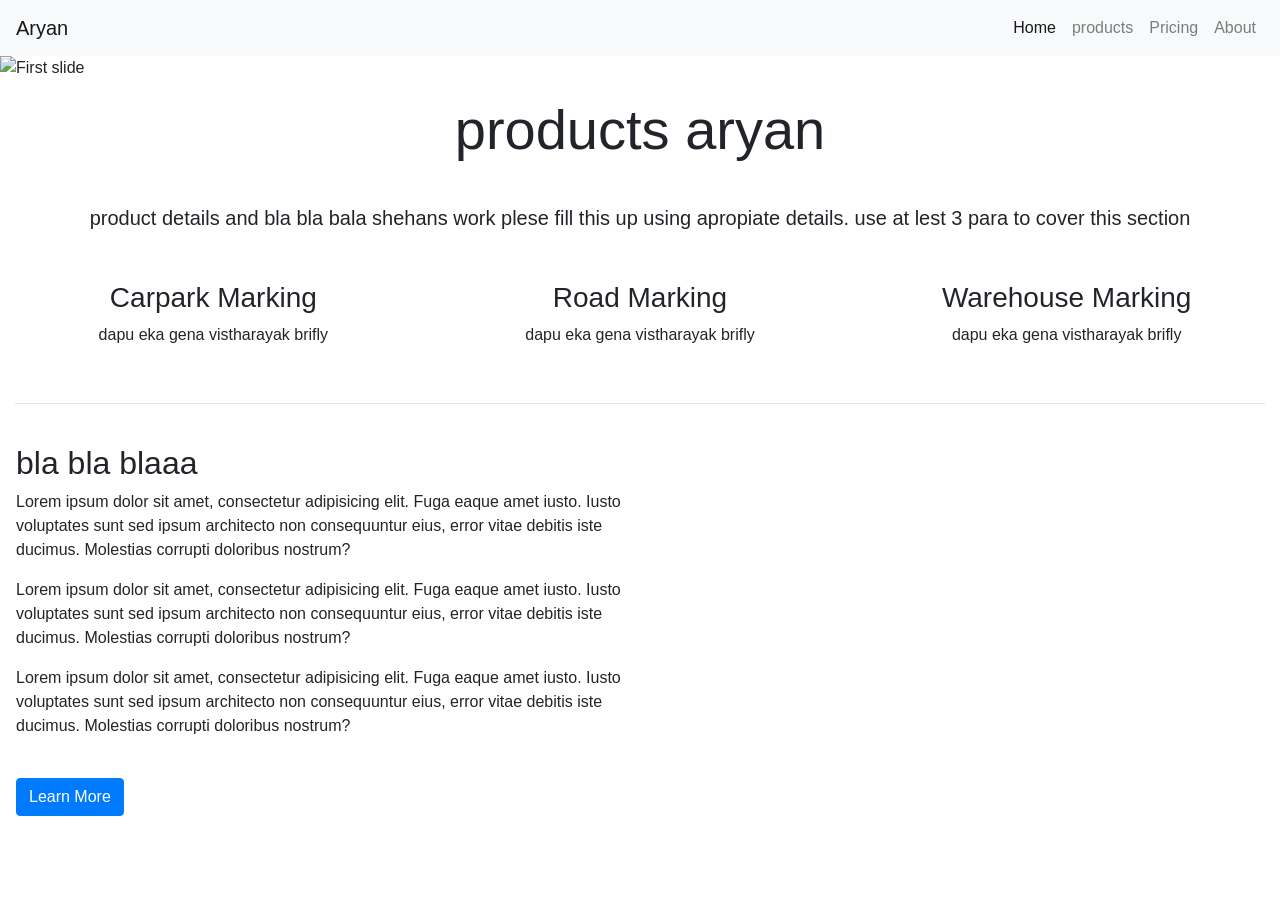
==== index.html @ a060a9cf "first commit" ====
<!DOCTYPE html>
<html lang="en">
<head>
	<meta charset="utf-8">
	<meta name="viewport" content="width=device-width, initial-scale=1">
	<title>Aryan international </title>
	<link rel="stylesheet" href="https://maxcdn.bootstrapcdn.com/bootstrap/4.0.0/css/bootstrap.min.css">
	<script src="https://ajax.googleapis.com/ajax/libs/jquery/3.3.1/jquery.min.js"></script>
	<script src="https://cdnjs.cloudflare.com/ajax/libs/popper.js/1.12.9/umd/popper.min.js"></script>
	<script src="https://maxcdn.bootstrapcdn.com/bootstrap/4.0.0/js/bootstrap.min.js"></script>
	<script src="https://use.fontawesome.com/releases/v5.0.8/js/all.js"></script>
	<link href="style.css" rel="stylesheet">
</head>
<body>

<!-- Navigation -->
<nav class="navbar navbar-expand-md navbar-light bg-light sticky-top">
	<a class="navbar-brand" href="#">Aryan</a>
	<button class="navbar-toggler" type="button" data-toggle="collapse" data-target="#navbarNav" aria-controls="navbarNav"
	 aria-expanded="false" aria-label="Toggle navigation">
		<span class="navbar-toggler-icon"></span>
	</button>
	<div class="collapse navbar-collapse" id="navbarResponsive">
		<ul class="navbar-nav ml-auto">
			<li class="nav-item active">
				<a class="nav-link" href="#">Home </a>
			</li>
			<li class="nav-item">
				<a class="nav-link" href="#">products</a>
			</li>
			<li class="nav-item">
				<a class="nav-link" href="#">Pricing</a>
			</li>
			<li class="nav-item">
				<a class="nav-link" href="#">About</a>
			</li>
		</ul>
	</div>
</nav>

<!--- Image Slider -->

<div id="carouselExampleIndicators" class="carousel slide" data-ride="carousel">
	<ol class="carousel-indicators">
		<li data-target="#carouselExampleIndicators" data-slide-to="0" class="active"></li>
		<li data-target="#carouselExampleIndicators" data-slide-to="1"></li>
		<li data-target="#carouselExampleIndicators" data-slide-to="2"></li>
	</ol>
	<div class="carousel-inner">
		<div class="carousel-item active">
			<img class="d-block w-100" src="./img/background.png" alt="First slide">
			<div class="carousel-caption">
				<h1 class="display-2">bla blaa bla</h1>
				<h3>mr been </h3>
				<button type="button" class="btn btn-light-outline">hiyoo salli</button>
				<button type="button" class="btn btn-primary btn-lg">Get started</button>
			</div>
		</div>
		<div class="carousel-item">
			<img class="d-block w-100" src="./img/background2.png" alt="Second slide">
			<div class="carousel-caption">
				<h1 class="display-2">bla blaa bla</h1>
				<h3>matildaa production bulathsinhala </h3>
				
			</div>
		</div>
		<div class="carousel-item">
			<img class="d-block w-100" src="./img/background3.png" alt="Third slide">
			<div class="carousel-caption">
				<h1 class="display-2">bla blaa bla</h1>
			</div>
		</div>
	</div>
	<a class="carousel-control-prev" href="#carouselExampleIndicators" role="button" data-slide="prev">
		<span class="carousel-control-prev-icon" aria-hidden="true"></span>
		<span class="sr-only">Previous</span>
	</a>
	<a class="carousel-control-next" href="#carouselExampleIndicators" role="button" data-slide="next">
		<span class="carousel-control-next-icon" aria-hidden="true"></span>
		<span class="sr-only">Next</span>
	</a>
</div>
<!--- Jumbotron -->


<!--- product Section -->
<div class="container-fluid padding">
	<div class="row welcome text-center">
		<div class="col-12">
			<h1 class="display-4">products aryan</h1>

		</div>
		<hr>
		<div class="col-12">
			<p class="lead">
				product details and bla bla bala shehans work plese fill this up using apropiate details. use at lest 3 para to cover this section
			</p>
		</div>
	</div>
</div>


<!--- Three Column Section -->
 <div class="container-fluid padding">
	 <div class="row text-center padding">
		 <div class="col-xs-12 col-sm-6 col-md-4">
			<i class="fas fa-eraser"></i>
				<h3>Carpark Marking</h3>
				<p>dapu eka gena vistharayak brifly</p>
		 </div>
		<div class="col-xs-12 col-sm-6 col-md-4">
			<i class="fas fa-align-justify"></i>
			<!-- font awsome icon<i class="fas fa-fill-drip"></i> -->
			<!-- <img src="./img/r1.jpeg" alt=""> -->
			<h3>Road Marking</h3>
			<p>dapu eka gena vistharayak brifly</p>
		</div>
		<div class="col-sm-12 col-md-4">
			<i class="fas fa-building"></i>
			<h3>Warehouse Marking</h3>
			<p>dapu eka gena vistharayak brifly</p>
		</div>
	 </div>
	 <hr class="my-4">
 </div>

<!--- Two Column Section -->
<div class="container-fluid padding">
	<div class="row padding">
		<div class="col-lg-6">
			<h2>bla bla blaaa</h2>
			<p>Lorem ipsum dolor sit amet, consectetur adipisicing elit. Fuga eaque amet iusto. Iusto voluptates sunt sed ipsum architecto non consequuntur eius, error vitae debitis iste ducimus. Molestias corrupti doloribus nostrum?</p>
			<p>Lorem ipsum dolor sit amet, consectetur adipisicing elit. Fuga eaque amet iusto. Iusto voluptates sunt sed ipsum architecto non consequuntur eius, error vitae debitis iste ducimus. Molestias corrupti doloribus nostrum?</p>
			<p>Lorem ipsum dolor sit amet, consectetur adipisicing elit. Fuga eaque amet iusto. Iusto voluptates sunt sed ipsum architecto non consequuntur eius, error vitae debitis iste ducimus. Molestias corrupti doloribus nostrum?</p>
			<br>
			<a href="#" class="btn btn-primary">Learn More</a>
		</div>
		<div class="col-lg-6">
			<img src="./img/desk.png" class="img-fluid" alt="">
		</div>
	</div>
</div>

<!--- Fixed background -->


<!--- Emoji Section -->

  
<!--- Meet the team -->


<!--- Cards -->


<!--- Two Column Section -->


<!--- Connect -->


<!--- Footer -->


</body>
</html>
---- style.css ----
@import url('https://fonts.googleapis.com/css?family=Poppins:400,500,700');











/*---Media Queries --*/
@media (max-width: 992px) {

  }
@media (max-width: 768px) {
  
}
@media (max-width: 576px) {
  
}


/*---Firefox Bug Fix --*/
.carousel-item {
  transition: -webkit-transform 0.5s ease;
  transition: transform 0.5s ease;
  transition: transform 0.5s ease, -webkit-transform 0.5s ease;
  -webkit-backface-visibility: visible;
  backface-visibility: visible;
}
/*--- Fixed Background Image --*/
figure {
  position: relative;
  width: 100%;
  height: 60%;
  margin: 0!important;
}
.fixed-wrap {
  clip: rect(0, auto, auto, 0);
  position: absolute;
  top: 0;
  left: 0;
  width: 100%;
  height: 100%;
}
#fixed {
  background-image: url('img/mac.png');
  position: fixed;
  display: block;
  top: 0;
  left: 0;
  width: 100%;
  height: 100%;
  background-size: cover;
  background-position: center center;
  -webkit-transform: translateZ(0);
          transform: translateZ(0);
  will-change: transform;
}
/*--- Bootstrap Padding Fix --*/
[class*="col-"] {
    padding: 1rem;
}





/*
Extra small (xs) devices (portrait phones, less than 576px)
No media query since this is the default in Bootstrap

Small (sm) devices (landscape phones, 576px and up)
@media (min-width: 576px) { ... }

Medium (md) devices (tablets, 768px and up)
@media (min-width: 768px) { ... }

Large (lg) devices (desktops, 992px and up)
@media (min-width: 992px) { ... }

Extra (xl) large devices (large desktops, 1200px and up)
@media (min-width: 1200px) { ... }
*/
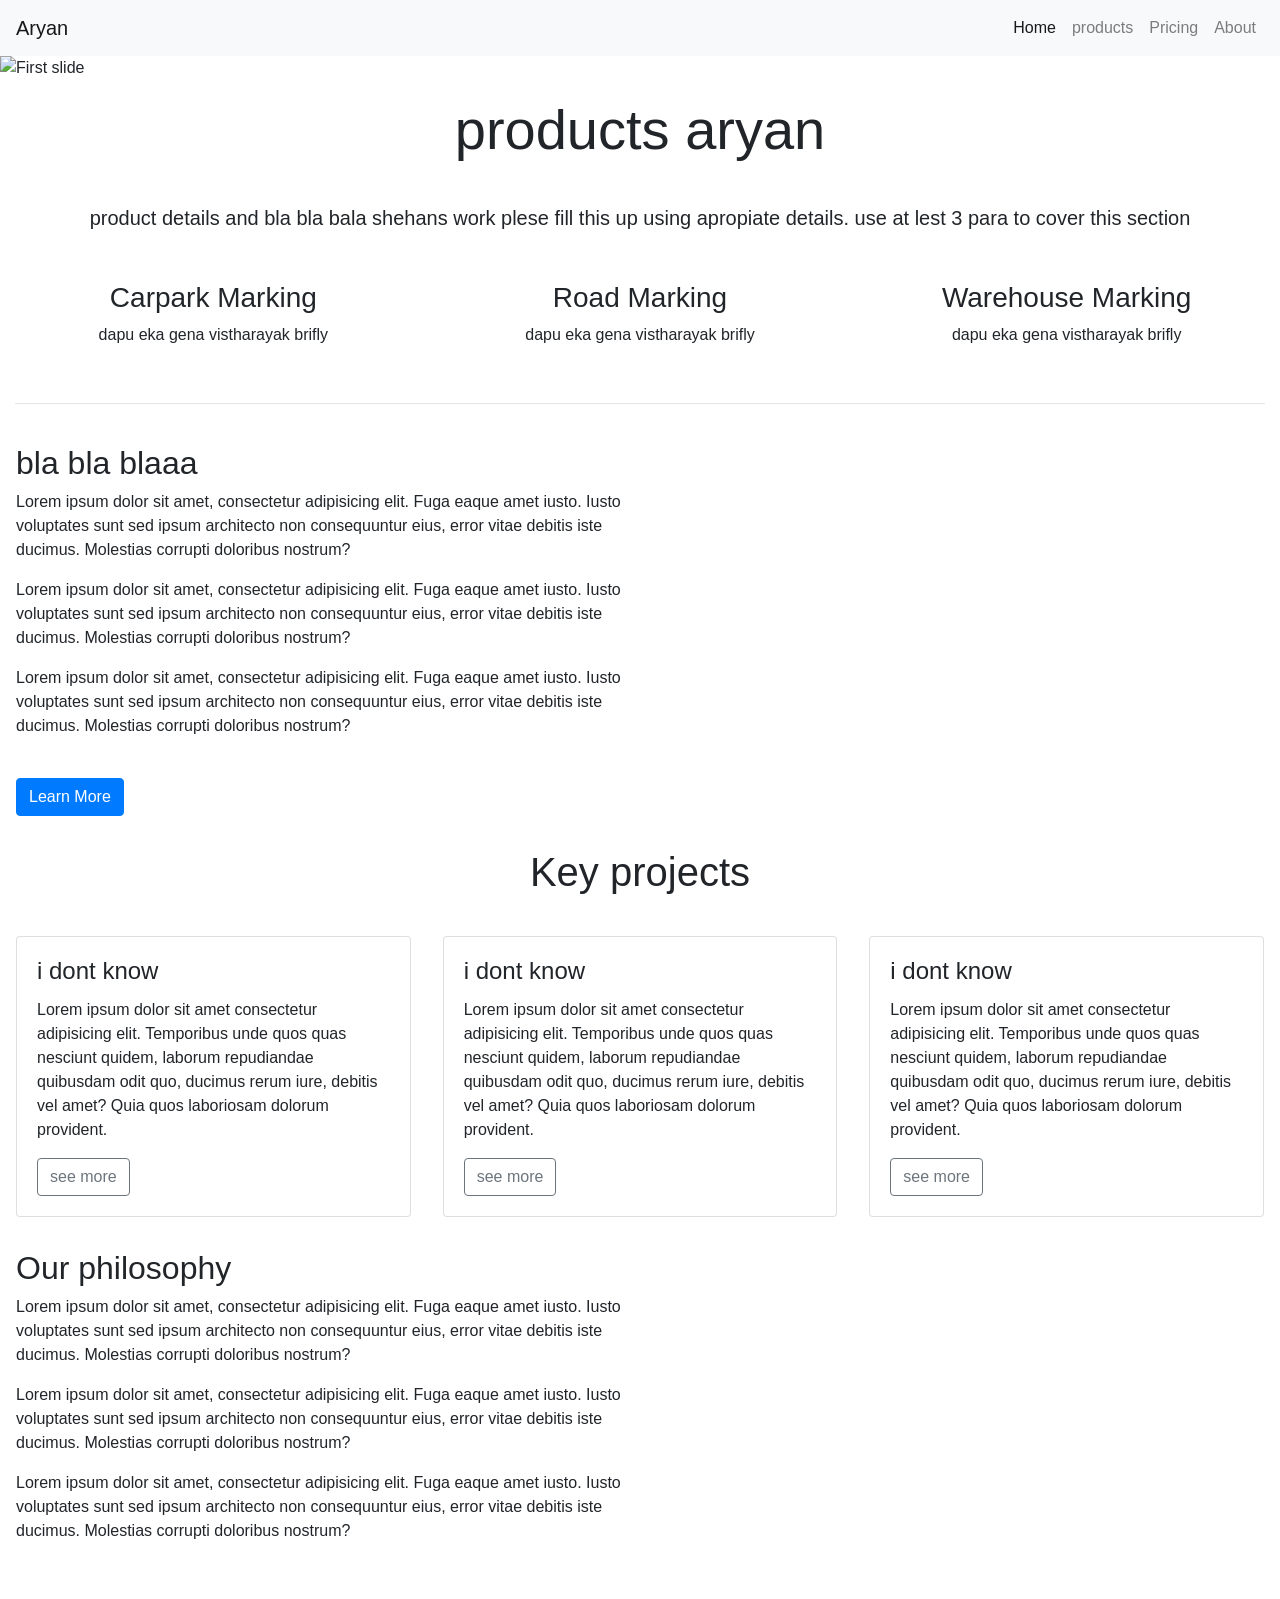
==== commit dbba8e99: "improve 1" ====
--- a/index.html
+++ b/index.html
@@ -142,18 +142,89 @@
 </div>
 
 <!--- Fixed background -->
-
+<figure>
+	<div class="fixed-wrap">
+  <div class="fixed"></div>
+	</div>
+</figure>
 
 <!--- Emoji Section -->
 
   
-<!--- Meet the team -->
-
+<!--- projects -->
+<div class="container-fluid padding">
+	<div class="row welcome text-center">
+		<div class="col-12">
+			<h1>Key projects</h1>
+		</div>
+	</div>
+</div>
 
 <!--- Cards -->
-
+<div class="container-fluid padding">
+	<div class="row padding">
+		<div class="col-md-4">
+			<div class="card">
+				<img src="./img/team2.png" alt="" class="card-img-top">
+				<div class="card-body">
+					<h4 class="card-title">i dont know</h4>
+					<p class="card-text">
+						Lorem ipsum dolor sit amet consectetur adipisicing elit. Temporibus unde quos quas nesciunt quidem, laborum repudiandae quibusdam odit quo, ducimus rerum iure, debitis vel amet? Quia quos laboriosam dolorum provident.
+					</p>
+                  <a href="" class="btn btn-outline-secondary">see more</a>
+				</div>
+			</div>
+		</div>
+	<div class="col-md-4">
+		<div class="card">
+			<img src="./img/team2.png" alt="" class="card-img-top">
+			<div class="card-body">
+				<h4 class="card-title">i dont know</h4>
+				<p class="card-text">
+					Lorem ipsum dolor sit amet consectetur adipisicing elit. Temporibus unde quos quas nesciunt quidem, laborum
+					repudiandae quibusdam odit quo, ducimus rerum iure, debitis vel amet? Quia quos laboriosam dolorum provident.
+				</p>
+				<a href="" class="btn btn-outline-secondary">see more</a>
+			</div>
+		</div>
+	</div>
+<div class="col-md-4">
+	<div class="card">
+		<img src="./img/team2.png" alt="" class="card-img-top">
+		<div class="card-body">
+			<h4 class="card-title">i dont know</h4>
+			<p class="card-text">
+				Lorem ipsum dolor sit amet consectetur adipisicing elit. Temporibus unde quos quas nesciunt quidem, laborum
+				repudiandae quibusdam odit quo, ducimus rerum iure, debitis vel amet? Quia quos laboriosam dolorum provident.
+			</p>
+			<a href="" class="btn btn-outline-secondary">see more</a>
+		</div>
+	</div>
+</div>
+
+
+	</div>
+</div>
 
 <!--- Two Column Section -->
+<div class="container-fluid padding">
+	<div class="row padding">
+		<div class="col-lg-6">
+			<h2>Our philosophy</h2>
+			<p>Lorem ipsum dolor sit amet, consectetur adipisicing elit. Fuga eaque amet iusto. Iusto voluptates sunt sed ipsum
+				architecto non consequuntur eius, error vitae debitis iste ducimus. Molestias corrupti doloribus nostrum?</p>
+			<p>Lorem ipsum dolor sit amet, consectetur adipisicing elit. Fuga eaque amet iusto. Iusto voluptates sunt sed ipsum
+				architecto non consequuntur eius, error vitae debitis iste ducimus. Molestias corrupti doloribus nostrum?</p>
+			<p>Lorem ipsum dolor sit amet, consectetur adipisicing elit. Fuga eaque amet iusto. Iusto voluptates sunt sed ipsum
+				architecto non consequuntur eius, error vitae debitis iste ducimus. Molestias corrupti doloribus nostrum?</p>
+			<br>
+			
+		</div>
+		<div class="col-lg-6">
+			<img src="./img/desk.png" class="img-fluid" alt="">
+		</div>
+	</div>
+</div>
 
 
 <!--- Connect -->
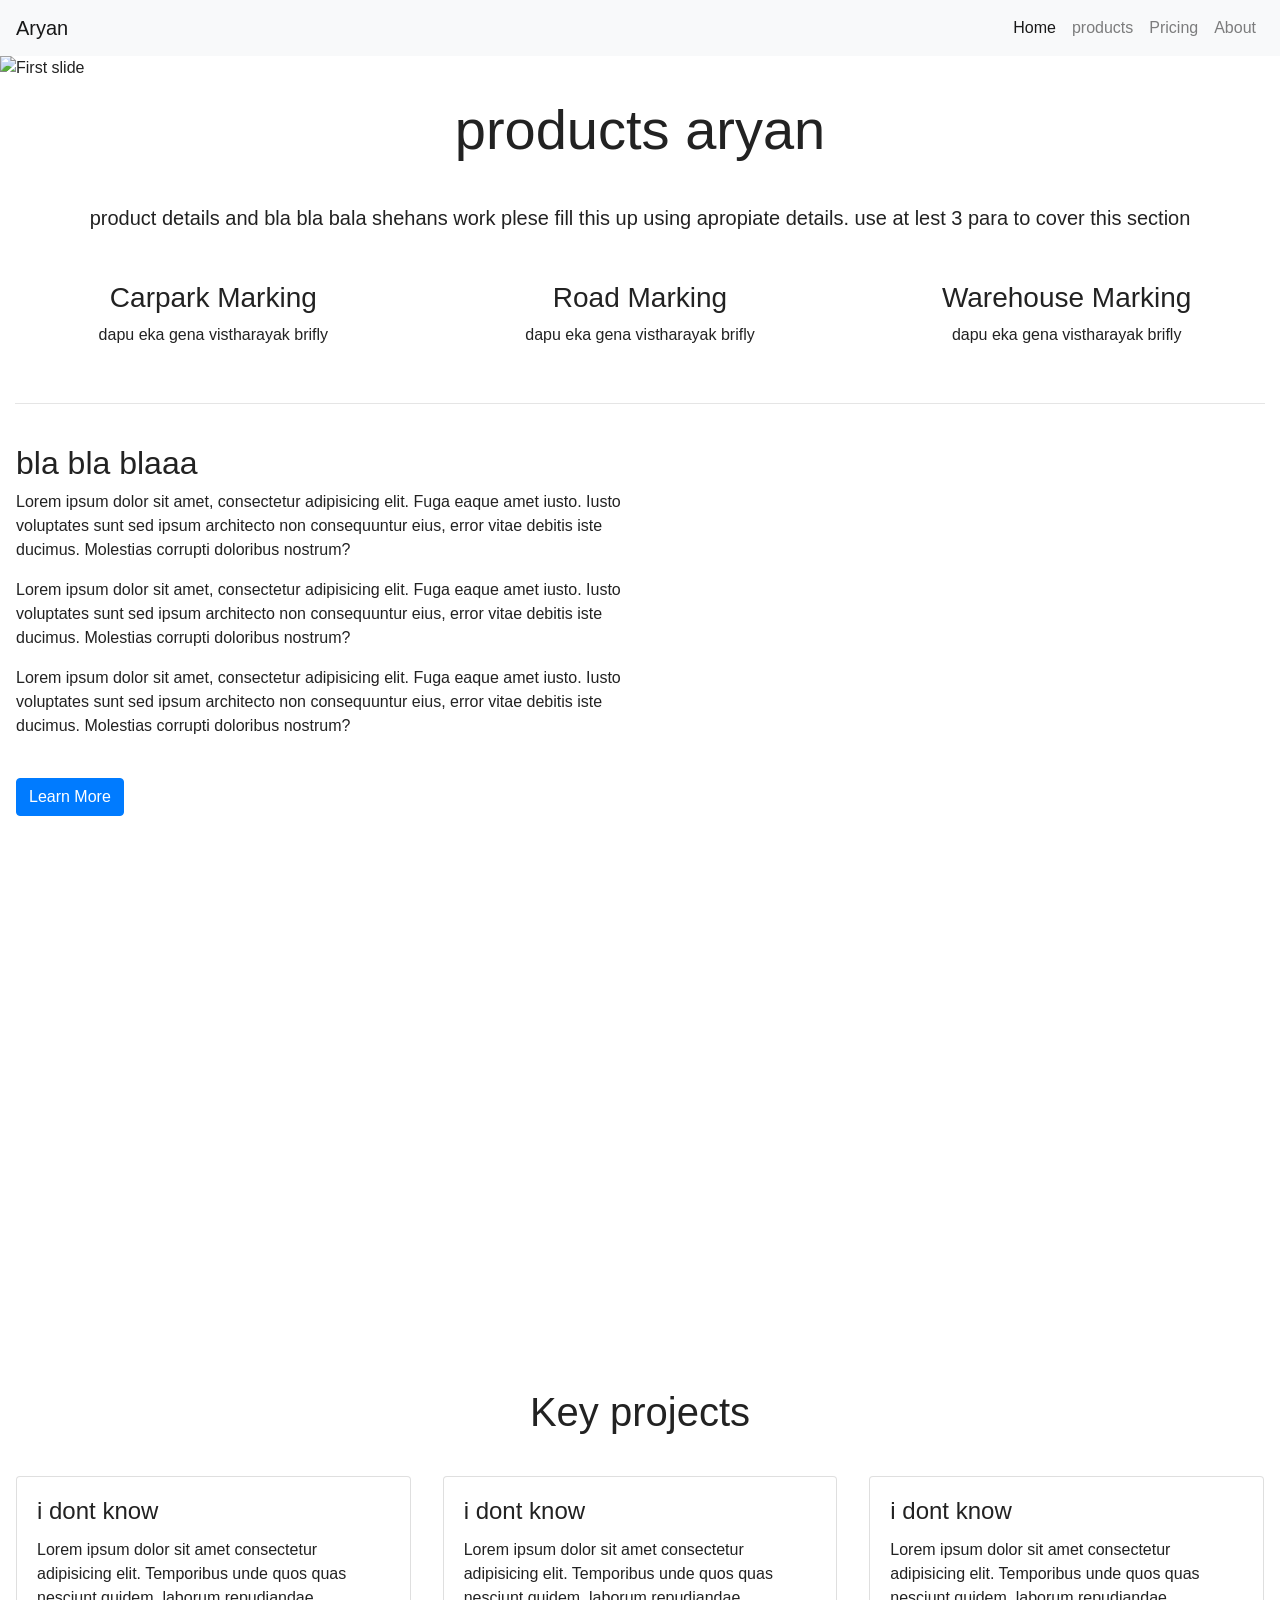
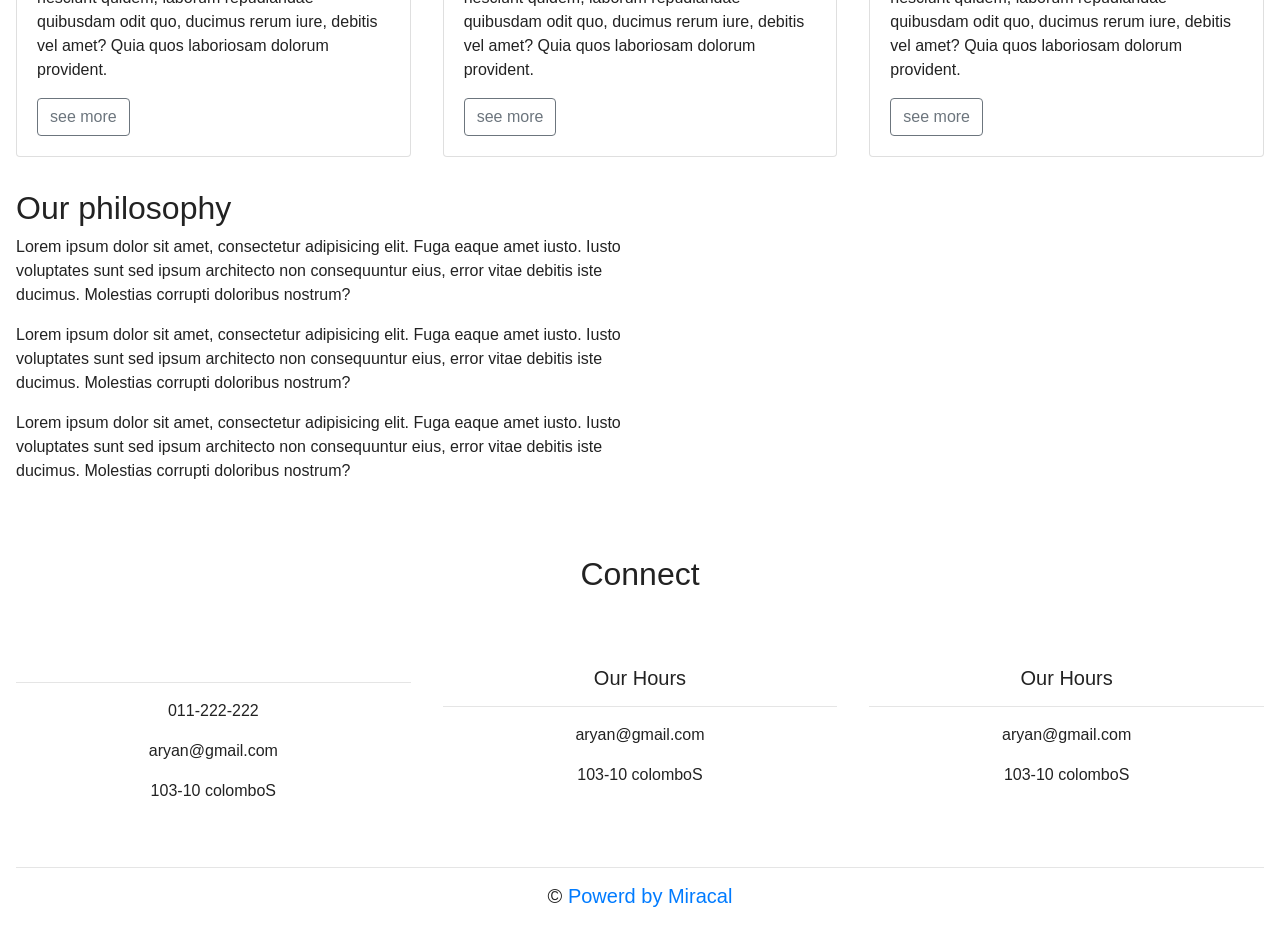
==== commit d00b6f86: "finish the html" ====
--- a/index.html
+++ b/index.html
@@ -221,17 +221,60 @@
 			
 		</div>
 		<div class="col-lg-6">
-			<img src="./img/desk.png" class="img-fluid" alt="">
+			<img src="./img/bootstrap2.png" class="img-fluid" alt="">
 		</div>
 	</div>
 </div>
 
 
 <!--- Connect -->
-
+<div class="container-fluid padding">
+	<div class="row text-center padding">
+  <div class="col-12">
+	  <h2>Connect</h2>
+  </div>
+  <div class="col-12 social padding">
+	  <a href=""><i class="fab fa-facebook"></i></a>
+	  <a href=""><i class="fab fa-twitter"></i></a>
+	  <a href=""><i class="fab fa-google-plus-g"></i></a>
+	  <a href=""><i class="fab fa-instagram"></i></a>
+	  <a href=""><i class="fab fa-youtube"></i></a>
+  </div>		
+	</div>
+</div>
 
 <!--- Footer -->
-
+<footer>
+	<div class="container-fluid padding">
+		<div class="row text-center">
+			<div class="col-md-4">
+			<hr class="light">
+			<p>011-222-222</p>
+			<p>aryan@gmail.com</p>
+			<p>103-10 colomboS</p>
+			</div>
+			<div class="col-md-4">
+				<h5>Our Hours</h5>
+				<hr class="light">				
+				<p>aryan@gmail.com</p>
+				<p>103-10 colomboS</p>
+			</div>
+			<div class="col-md-4">
+				<h5>Our Hours</h5>
+				<hr class="light">
+				<p>aryan@gmail.com</p>
+				<p>103-10 colomboS</p>
+			</div>
+
+            <div class="col-12">
+				<hr class="light">
+				<h5>&copy;  <a href="#">Powerd by Miracal</a>	</h5>
+			</div>
+			
+		</div>
+		
+	</div>
+</footer>
 
 </body>
 </html>
--- a/style.css
+++ b/style.css
@@ -1,5 +1,11 @@
 @import url('https://fonts.googleapis.com/css?family=Poppins:400,500,700');
 
+html, body{
+height: 100%;
+width: 100%;
+font-family: 'Poppins',sans-serif;
+color:#222;
+}
 
 
 
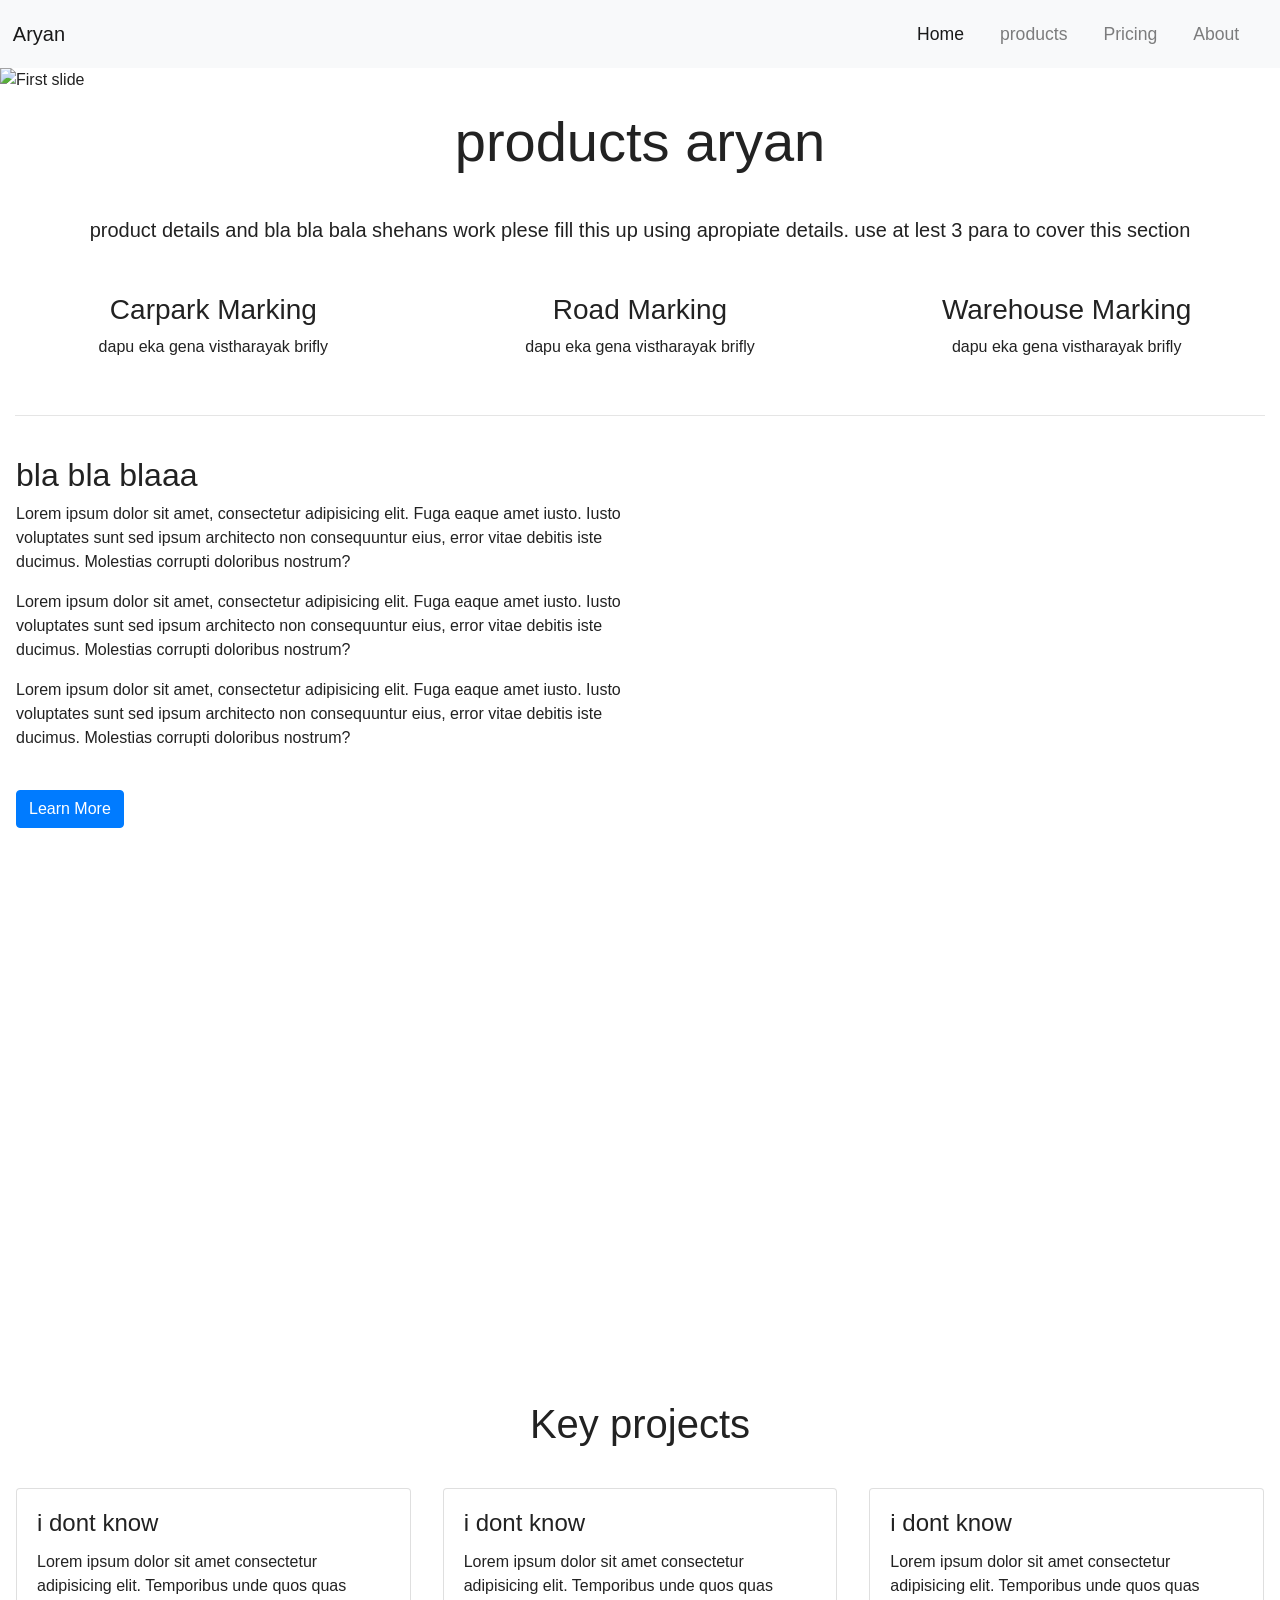
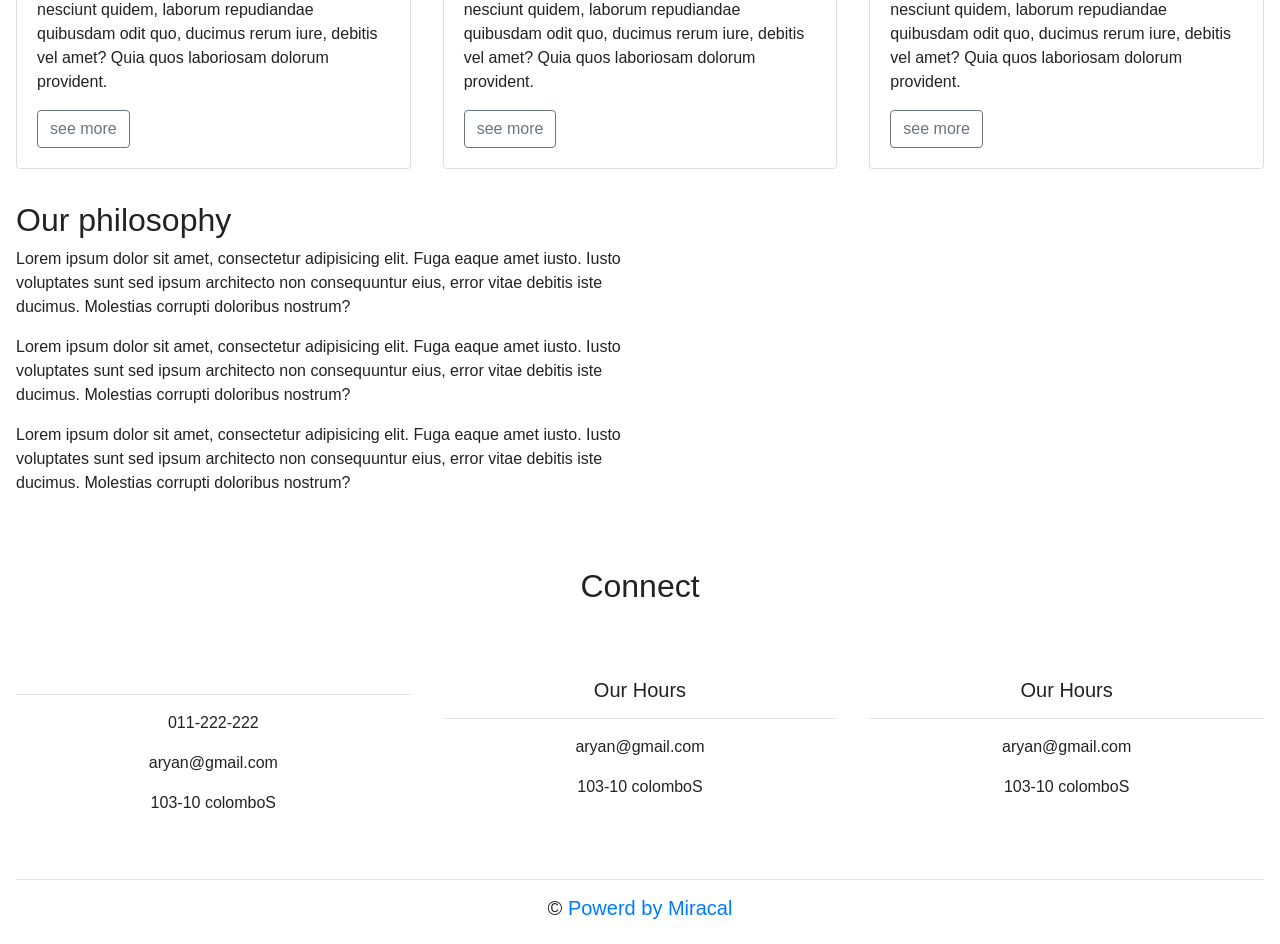
==== commit 52e6195f: "style" ====
--- a/index.html
+++ b/index.html
@@ -48,7 +48,7 @@
 	</ol>
 	<div class="carousel-inner">
 		<div class="carousel-item active">
-			<img class="d-block w-100" src="./img/background.png" alt="First slide">
+			<img class="d-block w-100" src="./img/2.jpg" alt="First slide">
 			<div class="carousel-caption">
 				<h1 class="display-2">bla blaa bla</h1>
 				<h3>mr been </h3>
--- a/style.css
+++ b/style.css
@@ -6,12 +6,34 @@
 font-family: 'Poppins',sans-serif;
 color:#222;
 }
+.navbar{
+  padding: .8rem;
+}
+.navbar-nav li{
+  padding-right: 20px;
+}
+.nav-link{
+  font-size:1.1em !important;
+}
+.carousel-inner img{
+  width: 100%;
+  height: 100% ;
+}
+.carousel-caption{
+  position: absolute;
+  top:50%;
+  transform: translateY(-50%);
+}
+.carousel-caption h1 
+{
+  font-size: 500%;
+  text-transform:uppercase;
+  text-shadow: 1px 1px 1px #000;
+}
+ 
 
 
-
-
-
-
+  
 
 
 
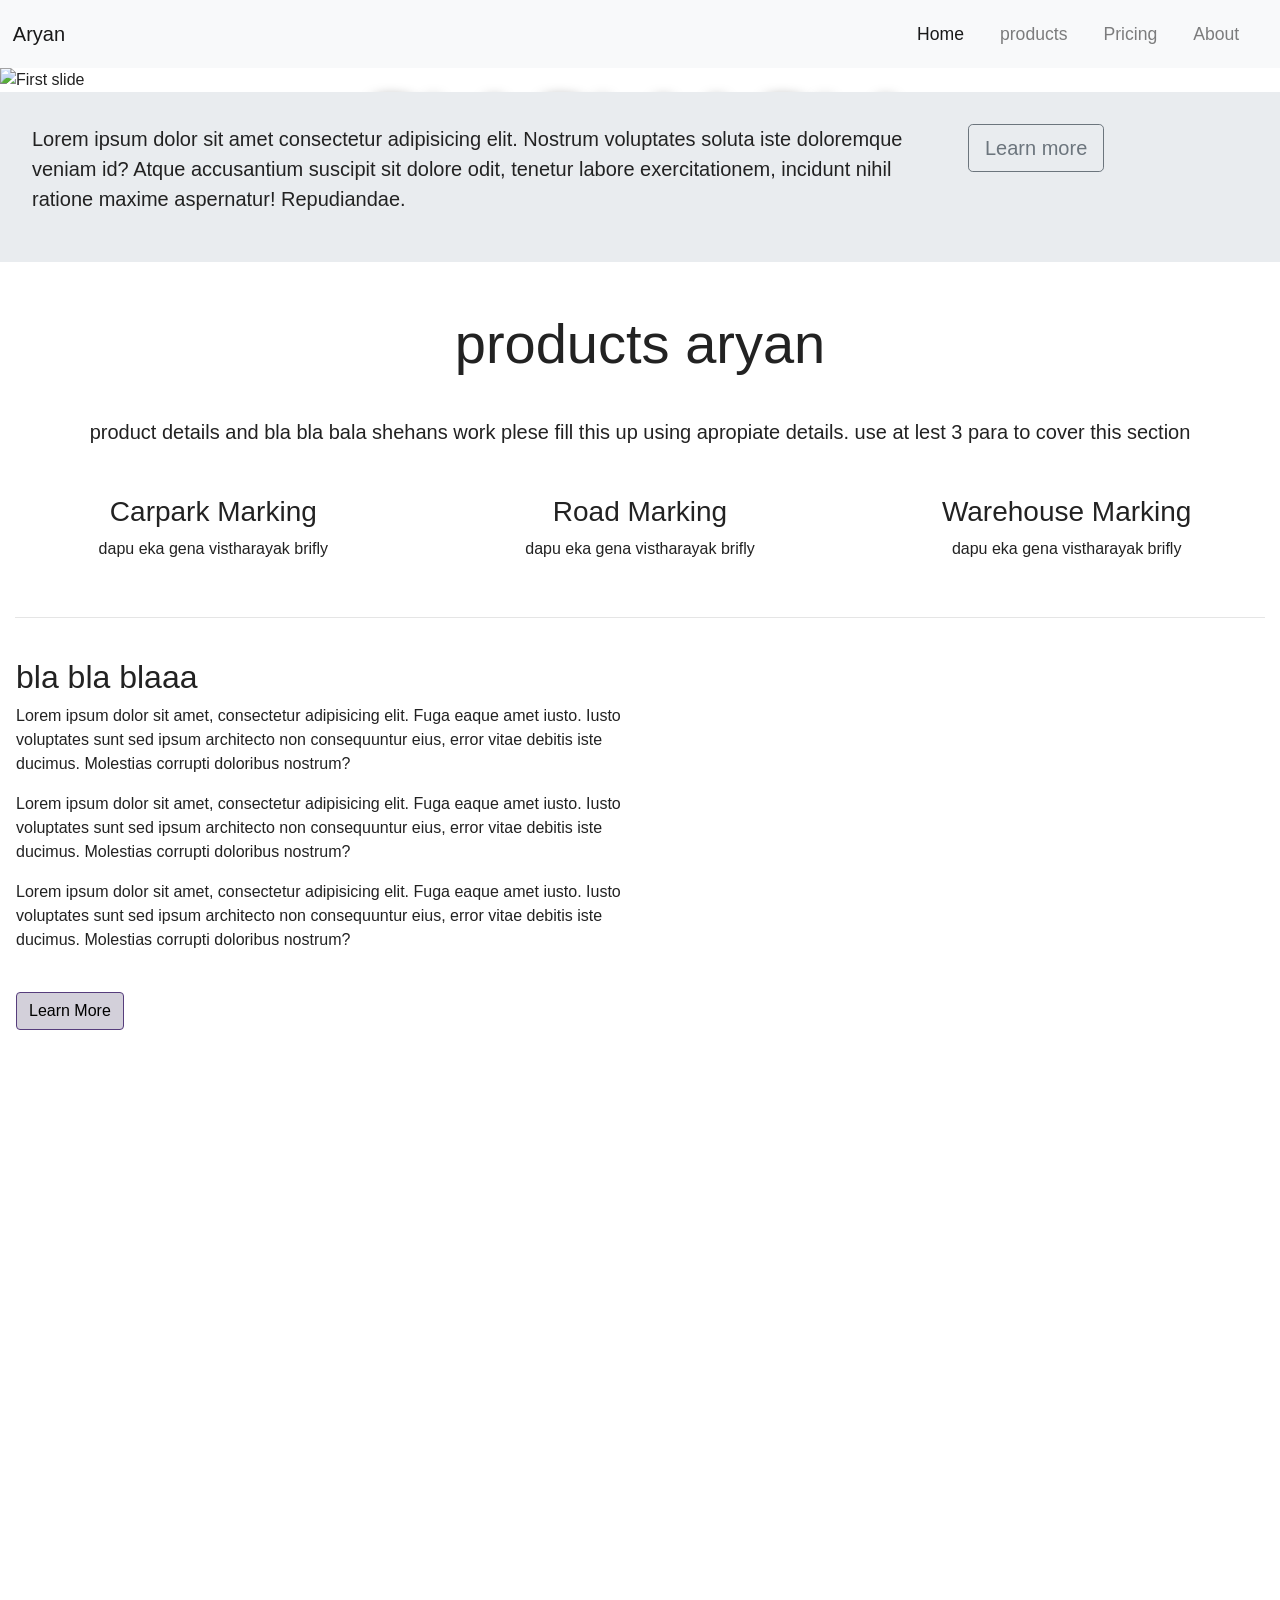
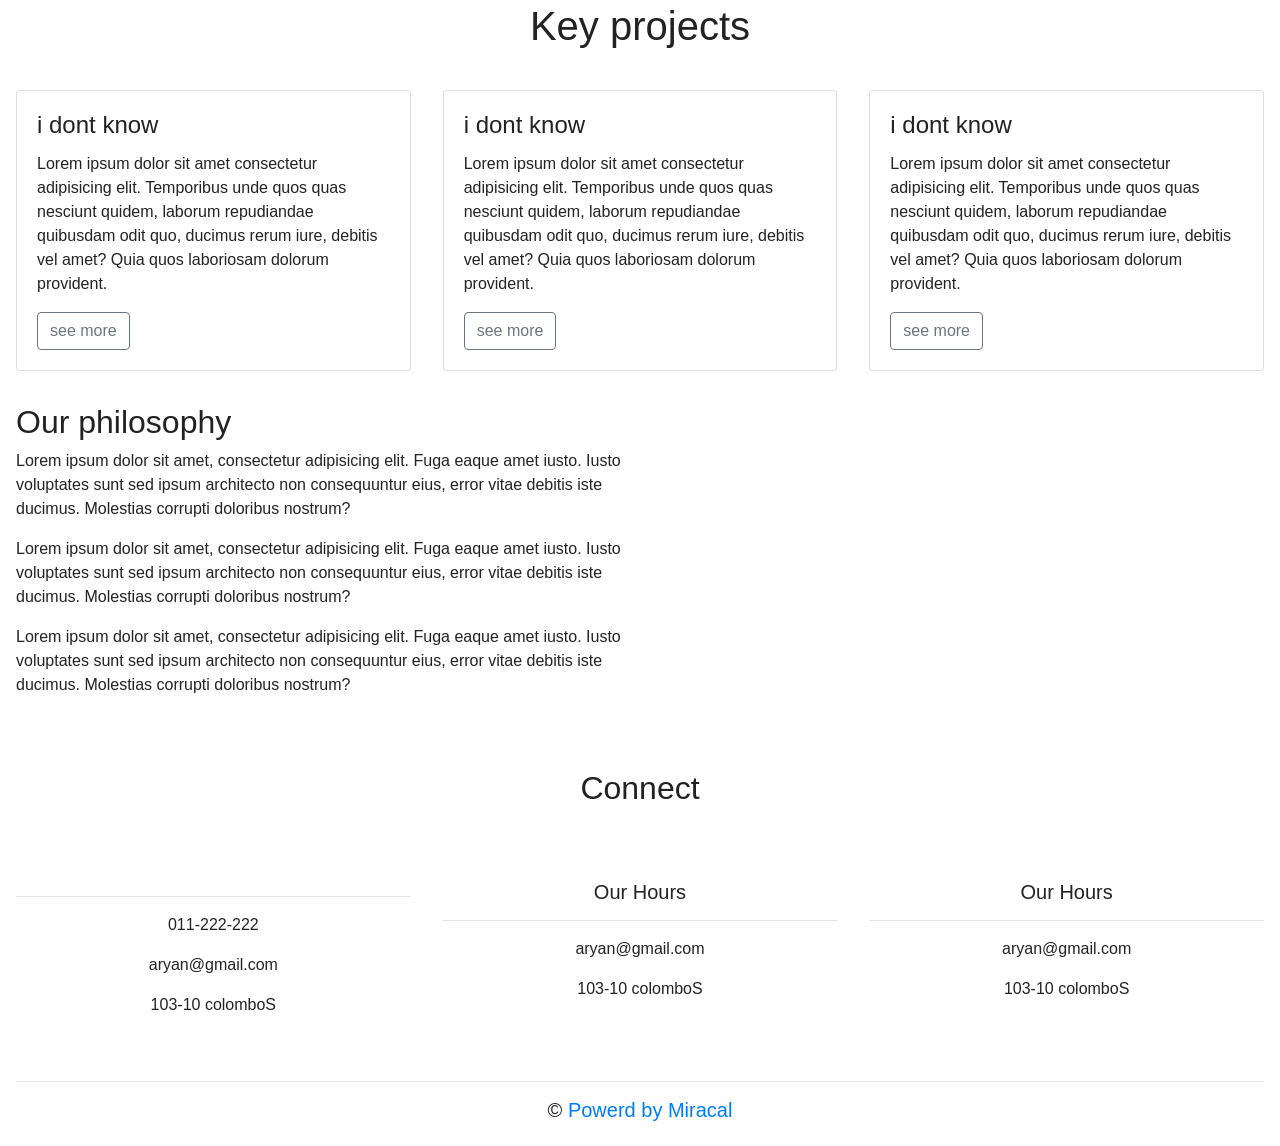
==== commit 603af6d7: "style v2" ====
--- a/index.html
+++ b/index.html
@@ -51,8 +51,8 @@
 			<img class="d-block w-100" src="./img/2.jpg" alt="First slide">
 			<div class="carousel-caption">
 				<h1 class="display-2">bla blaa bla</h1>
-				<h3>mr been </h3>
-				<button type="button" class="btn btn-light-outline">hiyoo salli</button>
+				<h3>edrfrgtgtgthyhyhyh </h3>
+				
 				<button type="button" class="btn btn-primary btn-lg">Get started</button>
 			</div>
 		</div>
@@ -81,14 +81,26 @@
 	</a>
 </div>
 <!--- Jumbotron -->
-
-
+<div class="container-fluid">
+ <div class="row jumbotron">
+	 <div class="col-xs-12 col-sm-12 col-md-9 col-lg-9">
+	<p class="lead">
+		Lorem ipsum dolor sit amet consectetur adipisicing elit. Nostrum voluptates soluta iste doloremque veniam id? Atque
+		accusantium suscipit sit dolore odit, tenetur labore exercitationem, incidunt nihil ratione maxime aspernatur!
+		Repudiandae.
+	</p>
+	 </div>
+	 <div class="col-xs-12 col-sm-12 col-md-3 col-lg-3 col-xl-2">
+		 <a href="#"><button class="btn btn-outline-secondary btn-lg mybtn">Learn more</button></a>
+	 </div>
+ </div>
+</div>
 <!--- product Section -->
 <div class="container-fluid padding">
 	<div class="row welcome text-center">
 		<div class="col-12">
 			<h1 class="display-4">products aryan</h1>
-
+            		 
 		</div>
 		<hr>
 		<div class="col-12">
--- a/style.css
+++ b/style.css
@@ -28,13 +28,39 @@
 {
   font-size: 500%;
   text-transform:uppercase;
-  text-shadow: 1px 1px 1px #000;
+  text-shadow: 1px 1px 15px #000;
 }
  
-
-
-  
-
+.carousel-caption h3
+{ 
+font-size: 200%;
+font-weight: 500;
+text-shadow: 1px 1px 1px 10px #000;
+padding-bottom: 1rem;
+}
+.btn-primary
+{
+  background-color: #d3d0da;
+  color:#000;
+  border: 1px solid #563d7c;
+}
+ .btn-primary:hover
+ {
+   background-color: #222;
+   color: #d3d0da;
+   border: 1px solid #563d7c;
+ }
+ 
+.jumbotron
+{
+  border-radius: 0;
+   padding: 16px;
+}
+.mybtn:hover
+{
+  background-color: black;
+  border: 3px solid #8f80a7;
+}
 
 
 
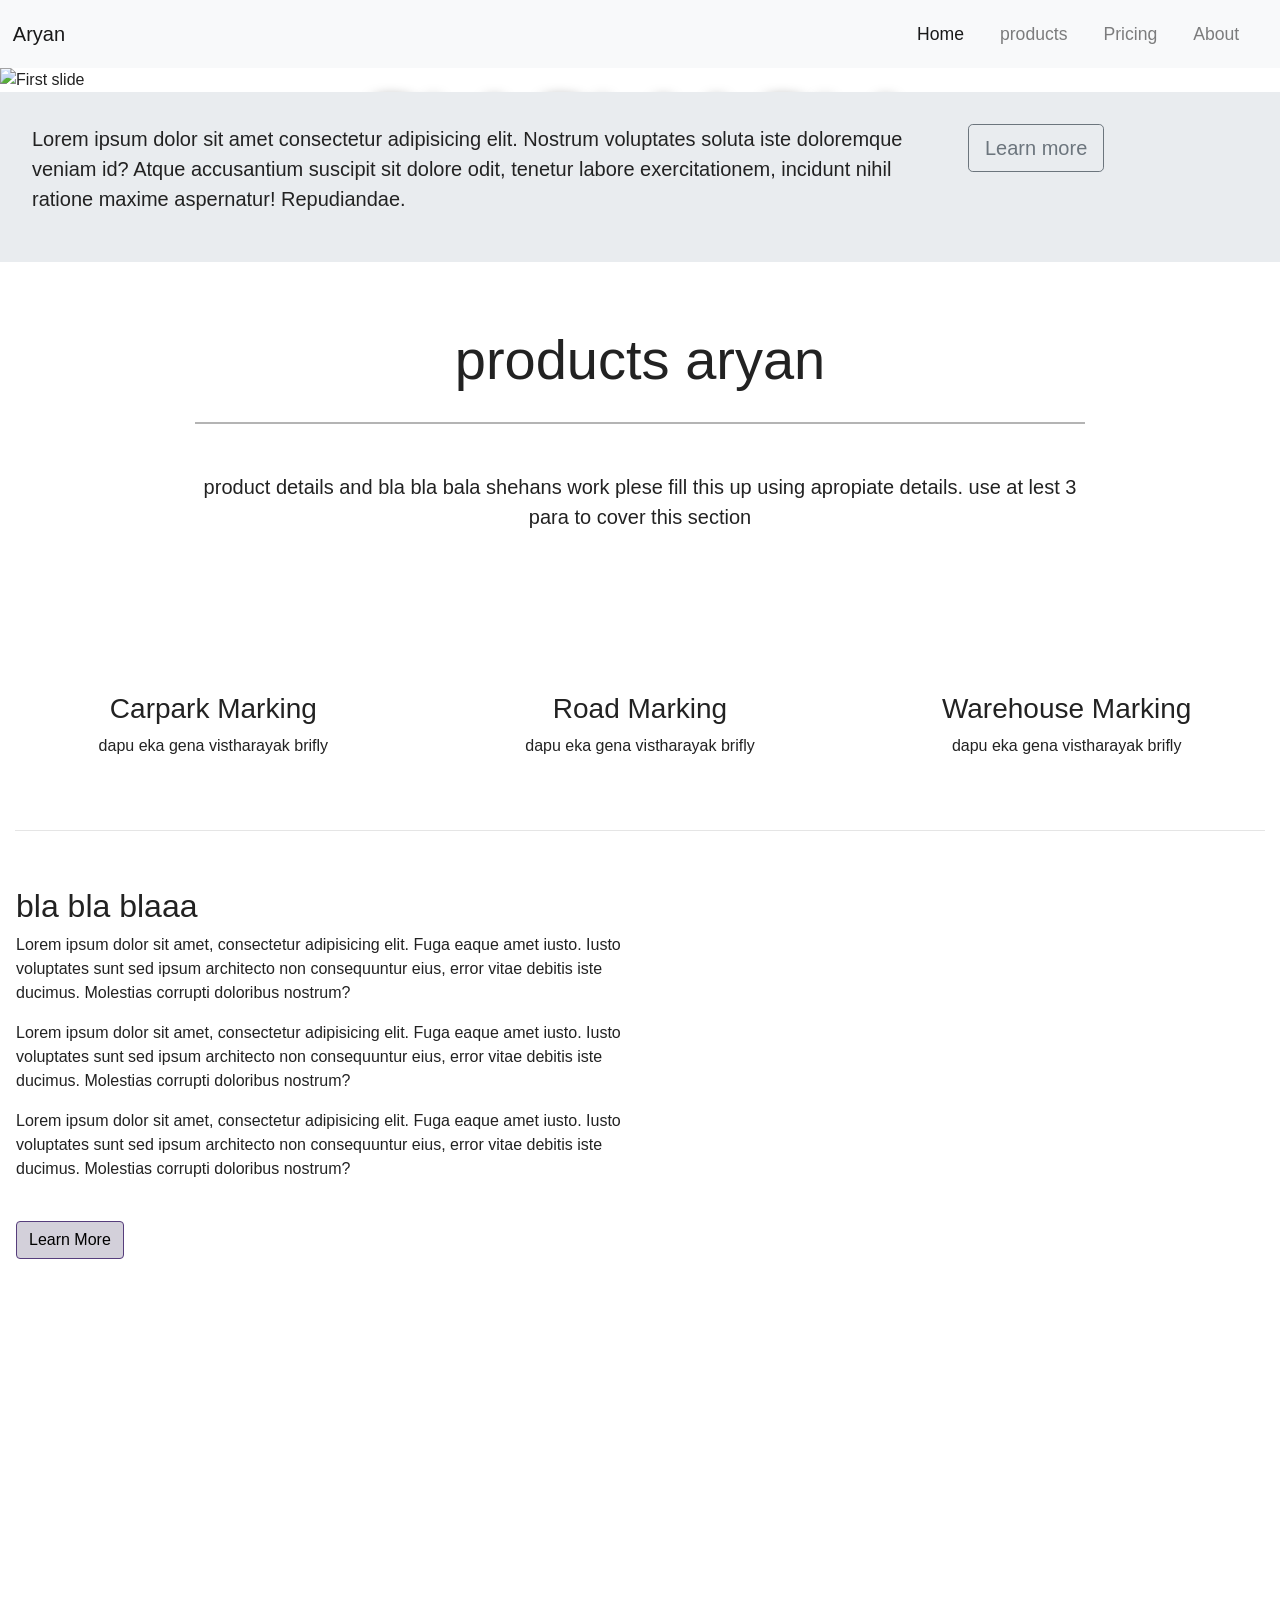
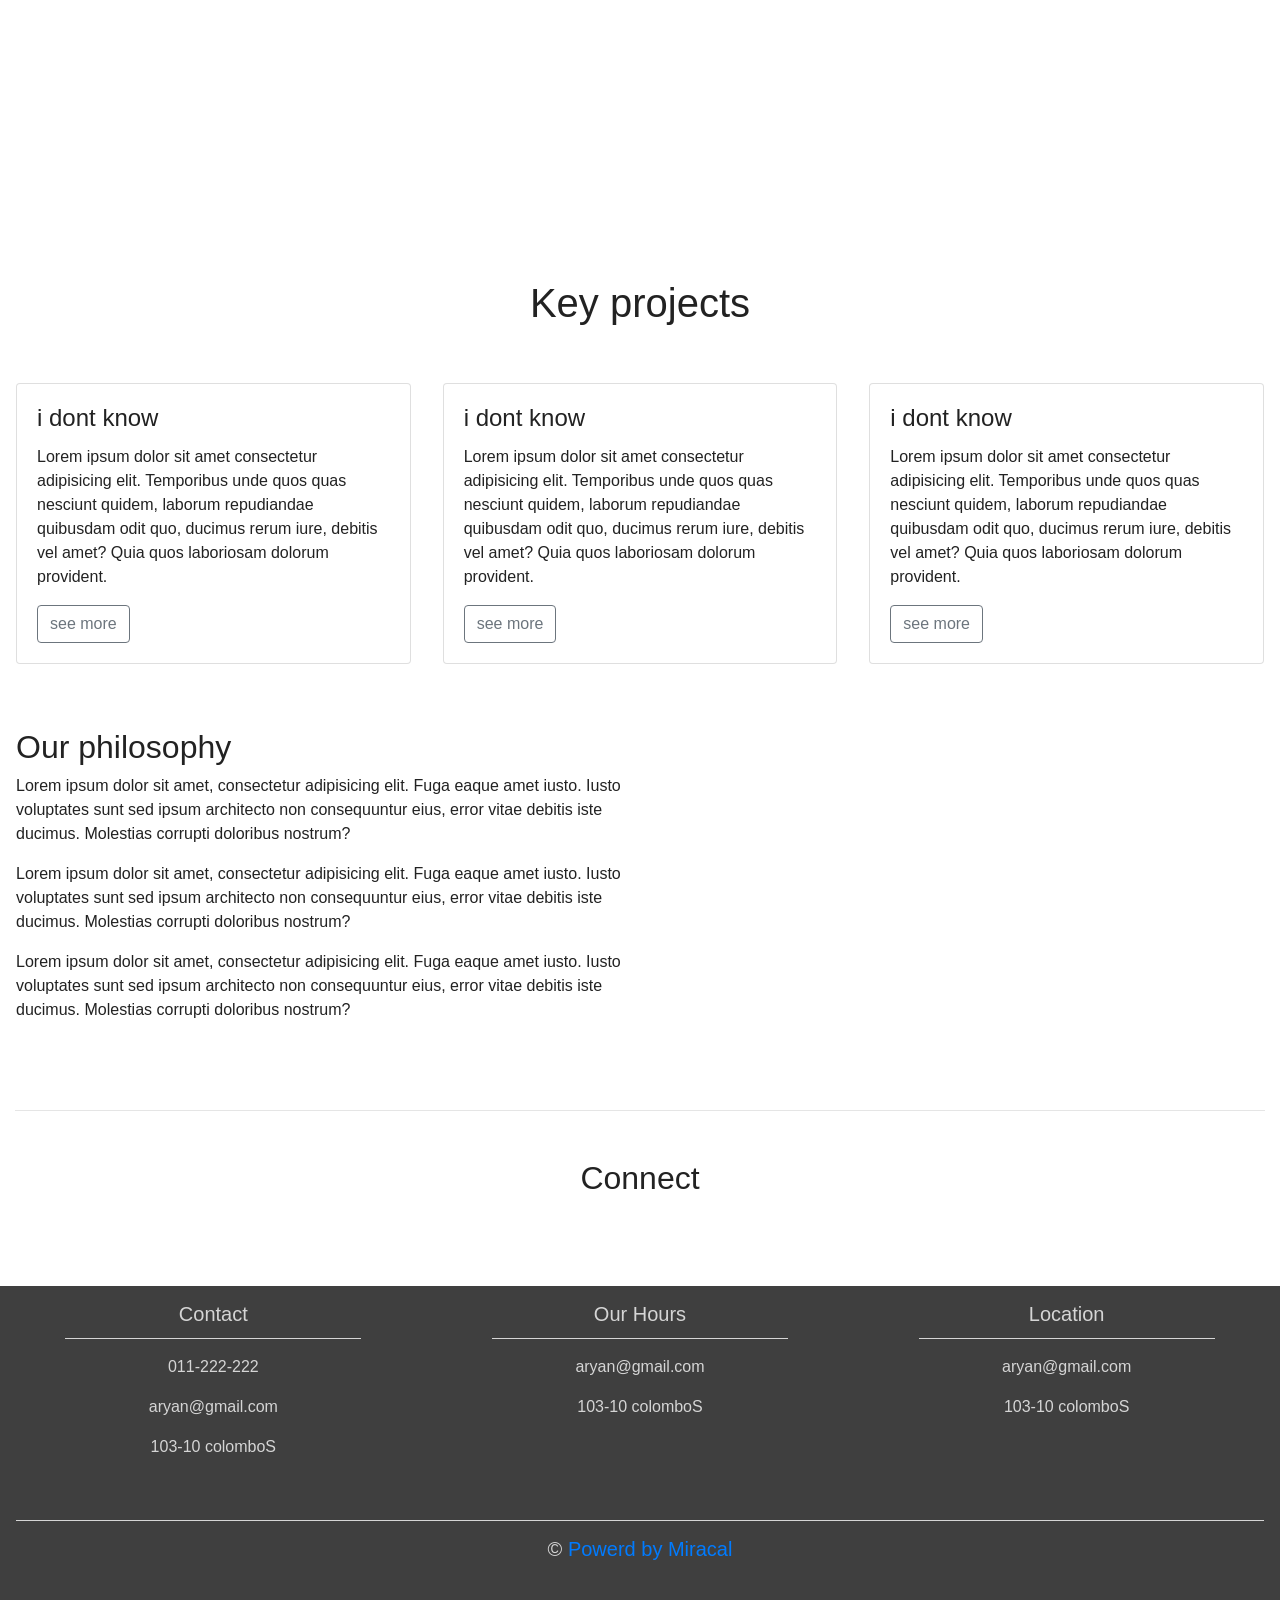
==== commit 08694c49: "more styles add" ====
--- a/index.html
+++ b/index.html
@@ -102,7 +102,7 @@
 			<h1 class="display-4">products aryan</h1>
             		 
 		</div>
-		<hr>
+		<hr class="welcome">
 		<div class="col-12">
 			<p class="lead">
 				product details and bla bla bala shehans work plese fill this up using apropiate details. use at lest 3 para to cover this section
@@ -122,7 +122,6 @@
 		 </div>
 		<div class="col-xs-12 col-sm-6 col-md-4">
 			<i class="fas fa-align-justify"></i>
-			<!-- font awsome icon<i class="fas fa-fill-drip"></i> -->
 			<!-- <img src="./img/r1.jpeg" alt=""> -->
 			<h3>Road Marking</h3>
 			<p>dapu eka gena vistharayak brifly</p>
@@ -156,7 +155,9 @@
 <!--- Fixed background -->
 <figure>
 	<div class="fixed-wrap">
-  <div class="fixed"></div>
+  <div class="fixed">
+	  <img src="./img/2.jpg" class="img-fixed" alt="" width="100%">
+  </div>
 	</div>
 </figure>
 
@@ -236,6 +237,7 @@
 			<img src="./img/bootstrap2.png" class="img-fluid" alt="">
 		</div>
 	</div>
+	<hr class="nima"></hr>
 </div>
 
 
@@ -260,6 +262,7 @@
 	<div class="container-fluid padding">
 		<div class="row text-center">
 			<div class="col-md-4">
+				<h5>Contact</h5>
 			<hr class="light">
 			<p>011-222-222</p>
 			<p>aryan@gmail.com</p>
@@ -272,14 +275,14 @@
 				<p>103-10 colomboS</p>
 			</div>
 			<div class="col-md-4">
-				<h5>Our Hours</h5>
+				<h5>Location</h5>
 				<hr class="light">
 				<p>aryan@gmail.com</p>
 				<p>103-10 colomboS</p>
 			</div>
 
             <div class="col-12">
-				<hr class="light">
+				<hr class="light-my">
 				<h5>&copy;  <a href="#">Powerd by Miracal</a>	</h5>
 			</div>
 			
--- a/style.css
+++ b/style.css
@@ -61,9 +61,108 @@
   background-color: black;
   border: 3px solid #8f80a7;
 }
-
-
-
+.padding{
+  padding-bottom: 16px;
+}
+.welcome{
+  width: 75%;
+  margin: 0 auto;
+  padding-top: 1rem;
+}
+.welcome hr{
+  border-top:2px solid #b4b4b4;
+  width: 95%;
+  margin-top: .3rem;
+  margin-bottom: 1rem;
+}
+.fa-eraser
+{
+color: #e54d26;
+font-size: 4em;
+margin: 1rem;
+}
+.fa-align-justify
+{
+color: #563d7c;
+font-size: 4em;
+margin: 1rem;
+
+}
+.fa-building
+{
+color: #2163af;
+font-size: 4em;
+margin: 1rem;
+
+}
+.img-fixed
+{
+  
+}
+.social
+{
+  font-size: 4.5em;
+  padding: 3rem;
+}
+
+.fa-facebook{
+color: #3b5998;
+}
+.fa-facebook:hover {
+  color: #d1d3da;
+}
+
+.fa-twitter
+{
+colour:#00aced;
+}
+.fa-twitter:hover {
+  colour: #e5ebee;
+}
+
+.fa-google-plus-g
+{
+color:#dd4b39;
+}
+.fa-google-plus-g:hover {
+  color: #caa6a2;
+}
+
+.fa-instagram
+{
+color: #fb3958;
+}
+.fa-instagram:hover {
+  color: #ce8c97;
+}
+.fa-youtube {
+  color: #bb0000;
+}
+.fa-youtube:hover
+{
+color: #da9f9f;
+}
+footer
+{
+  background-color: #3f3f3f;
+  color:#d5d5d5;
+  padding-top: 2erm;
+}
+hr.light
+{
+  border-top: 1px solid #d5d5d5;
+   width:75%;
+   margin-top:.8rem;
+   margin-bottom: 1rem;
+}
+.light-my
+{
+  border-top: 1px solid #d5d5d5;
+  width:100%;
+  margin-top:.8rem;
+  margin-bottom: 1rem;
+
+}
 /*---Media Queries --*/
 @media (max-width: 992px) {
 
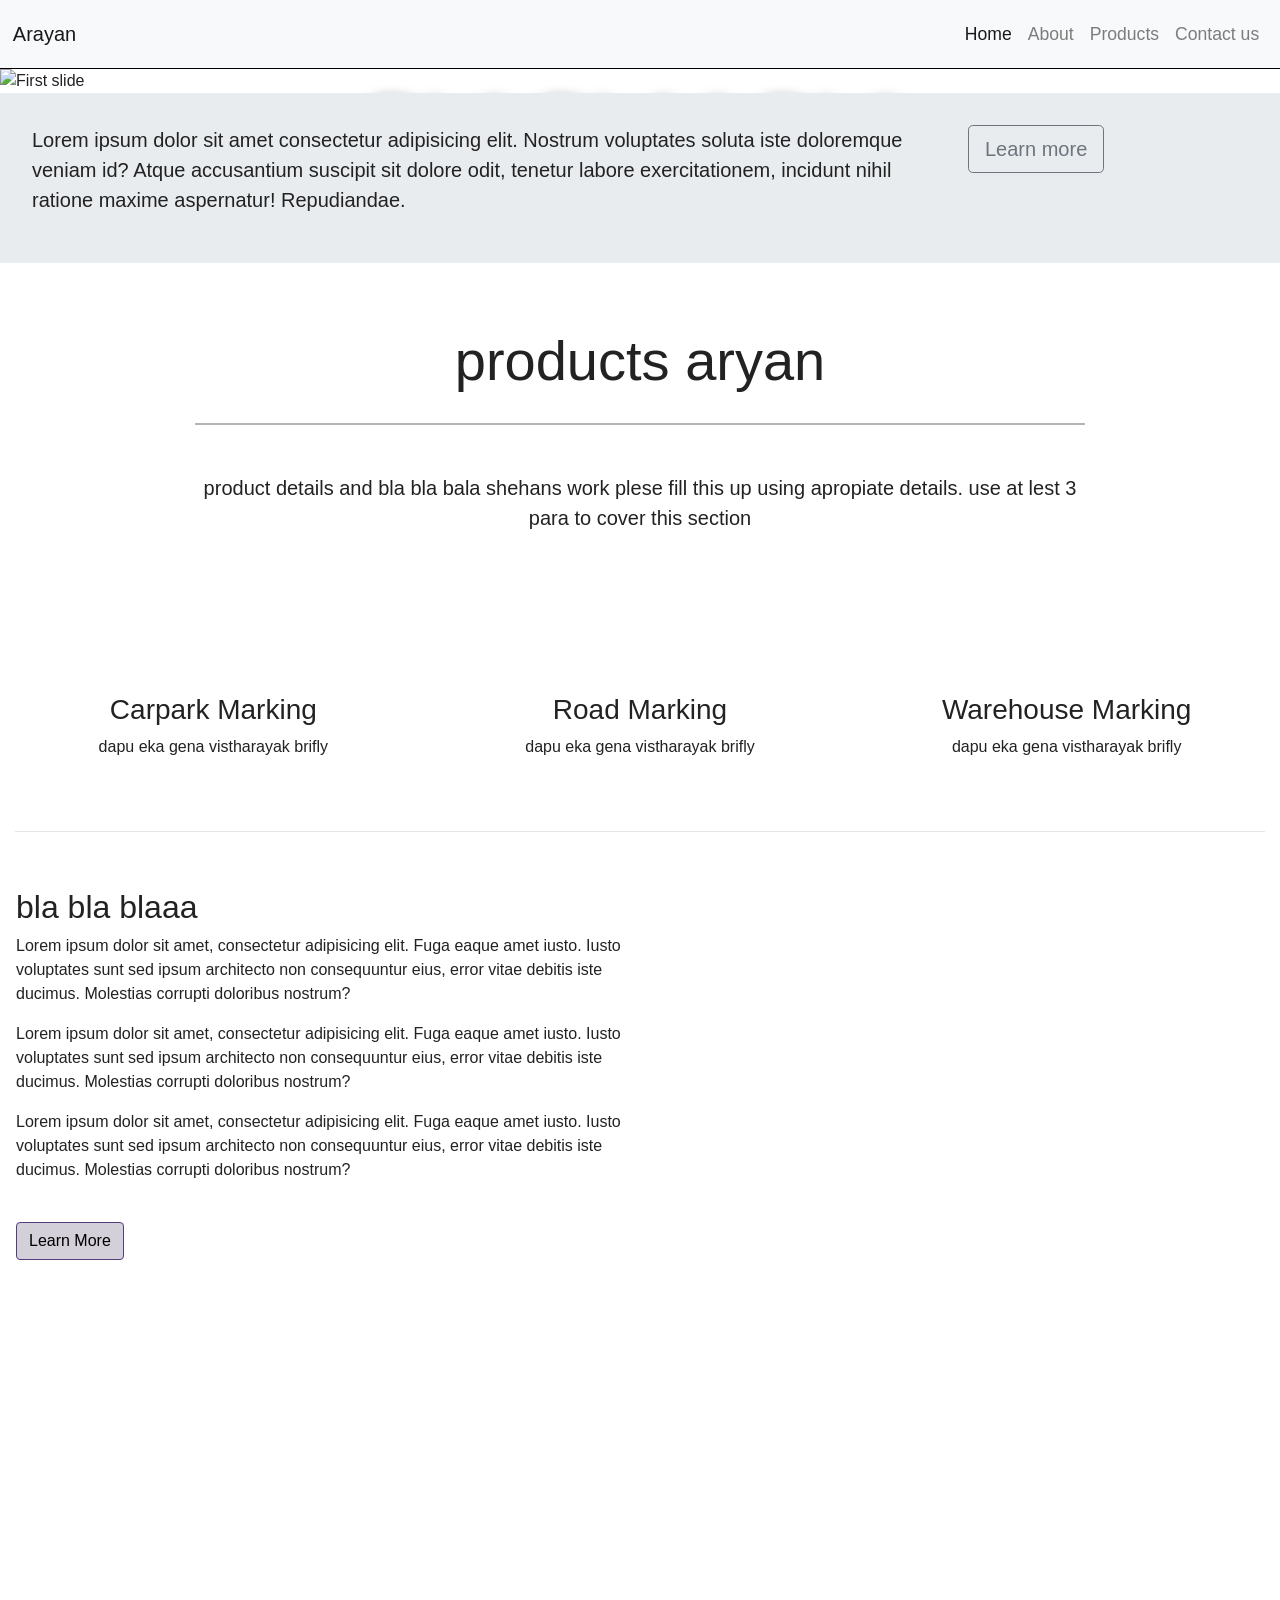
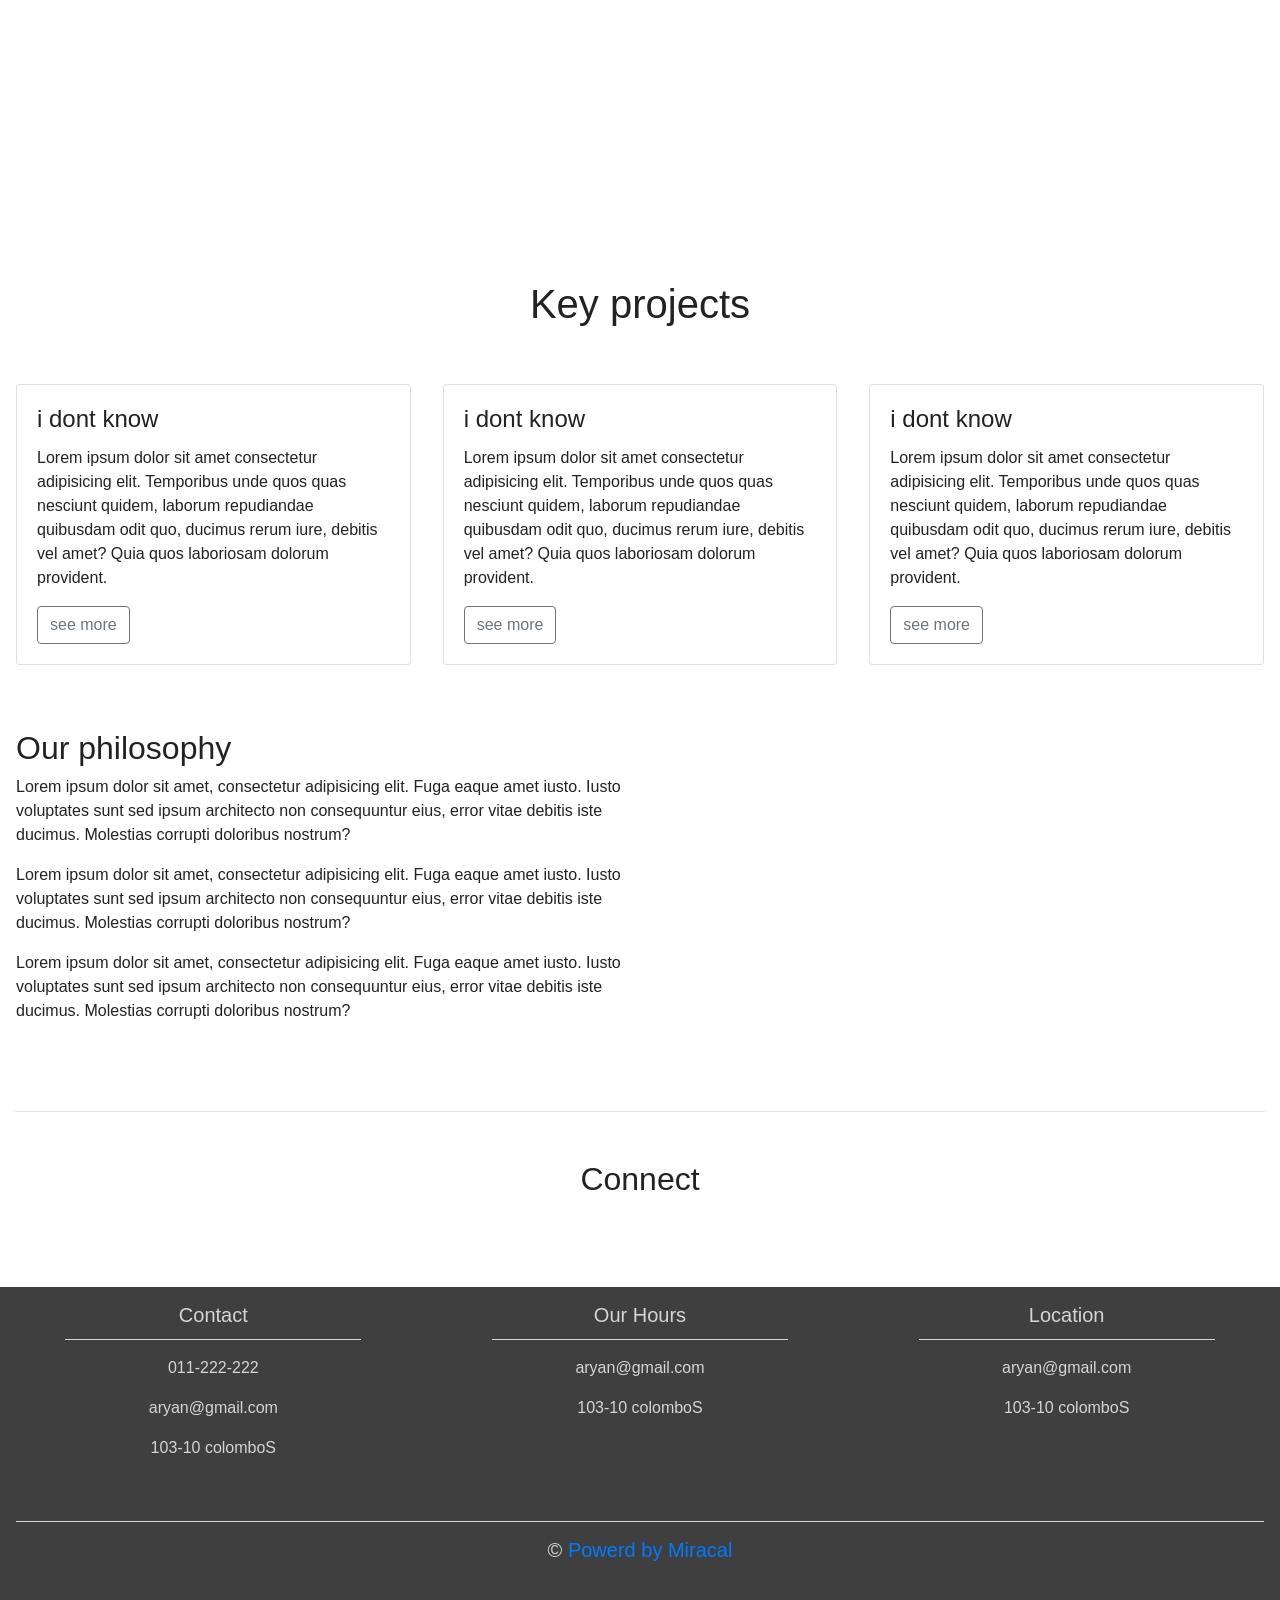
==== commit 24ebf004: "bug fix" ====
--- a/index.html
+++ b/index.html
@@ -4,37 +4,31 @@
 	<meta charset="utf-8">
 	<meta name="viewport" content="width=device-width, initial-scale=1">
 	<title>Aryan international </title>
-	<link rel="stylesheet" href="https://maxcdn.bootstrapcdn.com/bootstrap/4.0.0/css/bootstrap.min.css">
-	<script src="https://ajax.googleapis.com/ajax/libs/jquery/3.3.1/jquery.min.js"></script>
-	<script src="https://cdnjs.cloudflare.com/ajax/libs/popper.js/1.12.9/umd/popper.min.js"></script>
-	<script src="https://maxcdn.bootstrapcdn.com/bootstrap/4.0.0/js/bootstrap.min.js"></script>
-	<script src="https://use.fontawesome.com/releases/v5.0.8/js/all.js"></script>
-	<link href="style.css" rel="stylesheet">
+<link rel="stylesheet" href="https://maxcdn.bootstrapcdn.com/bootstrap/4.0.0/css/bootstrap.min.css">
+<script src="https://ajax.googleapis.com/ajax/libs/jquery/3.3.1/jquery.min.js"></script>
+<script src="https://cdnjs.cloudflare.com/ajax/libs/popper.js/1.12.9/umd/popper.min.js"></script>
+<script src="https://maxcdn.bootstrapcdn.com/bootstrap/4.0.0/js/bootstrap.min.js"></script>
+<script src="https://use.fontawesome.com/releases/v5.0.8/js/all.js"></script>
+
+	<link href="./css/style.css" rel="stylesheet">
 </head>
 <body>
 
 <!-- Navigation -->
 <nav class="navbar navbar-expand-md navbar-light bg-light sticky-top">
-	<a class="navbar-brand" href="#">Aryan</a>
-	<button class="navbar-toggler" type="button" data-toggle="collapse" data-target="#navbarNav" aria-controls="navbarNav"
+	<a class="navbar-brand" href="#">Arayan</a>
+	<button class="navbar-toggler" type="button" data-toggle="collapse" data-target="#navbarNavAltMarkup" aria-controls="navbarNavAltMarkup"
 	 aria-expanded="false" aria-label="Toggle navigation">
 		<span class="navbar-toggler-icon"></span>
 	</button>
-	<div class="collapse navbar-collapse" id="navbarResponsive">
-		<ul class="navbar-nav ml-auto">
-			<li class="nav-item active">
-				<a class="nav-link" href="#">Home </a>
-			</li>
-			<li class="nav-item">
-				<a class="nav-link" href="#">products</a>
-			</li>
-			<li class="nav-item">
-				<a class="nav-link" href="#">Pricing</a>
-			</li>
-			<li class="nav-item">
-				<a class="nav-link" href="#">About</a>
-			</li>
-		</ul>
+	<div class="collapse navbar-collapse" id="navbarNavAltMarkup">
+		<div class="navbar-nav ml-auto">
+			<a class="nav-item nav-link active" href="#">Home <span class="sr-only">(current)</span></a>
+			<a class="nav-item nav-link" href="#">About</a>
+			<a class="nav-item nav-link" href="#">Products</a>
+			<a class="nav-item nav-link" href="./contact.html">Contact us</a>
+			
+		</div>
 	</div>
 </nav>
 
@@ -161,7 +155,7 @@
 	</div>
 </figure>
 
-<!--- Emoji Section -->
+
 
   
 <!--- projects -->
@@ -240,6 +234,14 @@
 	<hr class="nima"></hr>
 </div>
 
+<!--- google map-->
+<!-- <figure>
+	<div class="fixed-wrap">
+		<div class="fixed">
+			<div id="map"></div>
+		</div>
+	</div>
+</figure> -->
 
 <!--- Connect -->
 <div class="container-fluid padding">
@@ -305,4 +307,3 @@
 
 
 
-
--- a/css/style.css
+++ b/css/style.css
@@ -0,0 +1,315 @@
+@import url('https://fonts.googleapis.com/css?family=Poppins:400,500,700');
+
+html, body{
+height: 100%;
+width: 100%;
+font-family: 'Poppins',sans-serif;
+color:#222;
+}
+.navbar{
+  padding: .8rem;
+  border-bottom:1px solid #000;
+}
+.navbar-nav li{
+  padding-right: 20px;
+}
+.nav-link{
+  font-size:1.1em !important;
+}
+.carousel-inner img{
+  width: 100%;
+  height: 100% ;
+}
+.carousel-caption{
+  position: absolute;
+  top:50%;
+  transform: translateY(-50%);
+}
+.carousel-caption h1 
+{
+  font-size: 500%;
+  text-transform:uppercase;
+  text-shadow: 1px 1px 15px #000;
+}
+ 
+.carousel-caption h3
+{ 
+font-size: 200%;
+font-weight: 500;
+text-shadow: 1px 1px 1px 10px #000;
+padding-bottom: 1rem;
+}
+.btn-primary
+{
+  background-color: #d3d0da;
+  color:#000;
+  border: 1px solid #563d7c;
+}
+ .btn-primary:hover
+ {
+   background-color: #222;
+   color: #d3d0da;
+   border: 1px solid #563d7c;
+ }
+ 
+.jumbotron
+{
+  border-radius: 0;
+   padding: 16px;
+}
+.mybtn:hover
+{
+  background-color: black;
+  border: 3px solid #8f80a7;
+}
+.padding{
+  padding-bottom: 16px;
+}
+.welcome{
+  width: 75%;
+  margin: 0 auto;
+  padding-top: 1rem;
+}
+.welcome hr{
+  border-top:2px solid #b4b4b4;
+  width: 95%;
+  margin-top: .3rem;
+  margin-bottom: 1rem;
+}
+.fa-eraser
+{
+color: #e54d26;
+font-size: 4em;
+margin: 1rem;
+}
+.fa-align-justify
+{
+color: #563d7c;
+font-size: 4em;
+margin: 1rem;
+
+}
+.fa-building
+{
+color: #2163af;
+font-size: 4em;
+margin: 1rem;
+
+}
+.img-fixed
+{
+  
+}
+.social
+{
+  font-size: 4.5em;
+  padding: 3rem;
+}
+
+.fa-facebook{
+color: #3b5998;
+}
+.fa-facebook:hover {
+  color: #d1d3da;
+}
+
+.fa-twitter
+{
+colour:#00aced;
+}
+.fa-twitter:hover {
+  colour: #e5ebee;
+}
+
+.fa-google-plus-g
+{
+color:#dd4b39;
+}
+.fa-google-plus-g:hover {
+  color: #caa6a2;
+}
+
+.fa-instagram
+{
+color: #fb3958;
+}
+.fa-instagram:hover {
+  color: #ce8c97;
+}
+.fa-youtube {
+  color: #bb0000;
+}
+.fa-youtube:hover
+{
+color: #da9f9f;
+}
+footer
+{
+  background-color: #3f3f3f;
+  color:#d5d5d5;
+  padding-top: 2erm;
+}
+hr.light
+{
+  border-top: 1px solid #d5d5d5;
+   width:75%;
+   margin-top:.8rem;
+   margin-bottom: 1rem;
+}
+.light-my
+{
+  border-top: 1px solid #d5d5d5;
+  width:100%;
+  margin-top:.8rem;
+  margin-bottom: 1rem;
+
+}
+.my-form
+{
+padding-top: 50px;
+}
+/*---Media Queries --*/
+@media (max-width: 992px) {
+ .social a
+ {
+   font-size: 4em;
+   padding: 2rem;
+ }
+}
+@media (max-width: 768px) {
+  .carousel-caption {
+    
+    top: 45%;
+    
+  }
+
+  .carousel-caption h1 
+  {
+    font-size: 350%;
+  }
+
+  .carousel-caption h3 {
+    font-size: 140%;
+    font-weight: 400;
+    padding-bottom: .2rem;
+  }
+ .carousel-caption .btn-primary{
+   font-size: 95%;
+   padding: 8px 14px;
+ }
+ .display-4{
+    font-size: 200%;
+ }
+ .social a {
+   font-size: 2.5em;
+   padding: 1.2rem;
+ }
+
+} 
+@media (max-width: 576px) {
+  .carousel-caption {
+    top: 40%;
+  }
+
+  .carousel-caption h1 {
+    font-size: 250%;
+  }
+
+  .carousel-caption h3 {
+    font-size: 110%;
+    
+  }
+
+  .carousel-caption .btn-primary {
+    font-size: 90%;
+    padding: 4px 8px;
+  }
+  .carousel-indicators
+  {
+    display: none;
+  }
+  .display-4 {
+    font-size: 160%;
+  }
+
+  .social a {
+    font-size: 0.7em;
+    padding: .7rem;
+  }
+}
+
+ #map {
+   width: 100%;
+   height: 400px;
+   background-color: grey;
+ }
+/*---Firefox Bug Fix --*/
+.carousel-item {
+  transition: -webkit-transform 0.5s ease;
+  transition: transform 0.5s ease;
+  transition: transform 0.5s ease, -webkit-transform 0.5s ease;
+  -webkit-backface-visibility: visible;
+  backface-visibility: visible;
+}
+/*--- Fixed Background Image --*/
+figure {
+  position: relative;
+  width: 100%;
+  height: 60%;
+  margin: 0!important;
+}
+.fixed-wrap {
+  clip: rect(0, auto, auto, 0);
+  position: absolute;
+  top: 0;
+  left: 0;
+  width: 100%;
+  height: 100%;
+}
+#fixed {
+  background-image: url('img/mac.png');
+  position: fixed;
+  display: block;
+  top: 0;
+  left: 0;
+  width: 100%;
+  height: 100%;
+  background-size: cover;
+  background-position: center center;
+  -webkit-transform: translateZ(0);
+          transform: translateZ(0);
+  will-change: transform;
+}
+/*--- Bootstrap Padding Fix --*/
+[class*="col-"] {
+    padding: 1rem;
+}
+
+
+
+
+
+/*
+Extra small (xs) devices (portrait phones, less than 576px)
+No media query since this is the default in Bootstrap
+
+Small (sm) devices (landscape phones, 576px and up)
+@media (min-width: 576px) { ... }
+
+Medium (md) devices (tablets, 768px and up)
+@media (min-width: 768px) { ... }
+
+Large (lg) devices (desktops, 992px and up)
+@media (min-width: 992px) { ... }
+
+Extra (xl) large devices (large desktops, 1200px and up)
+@media (min-width: 1200px) { ... }
+*/
+
+
+
+
+
+
+
+
